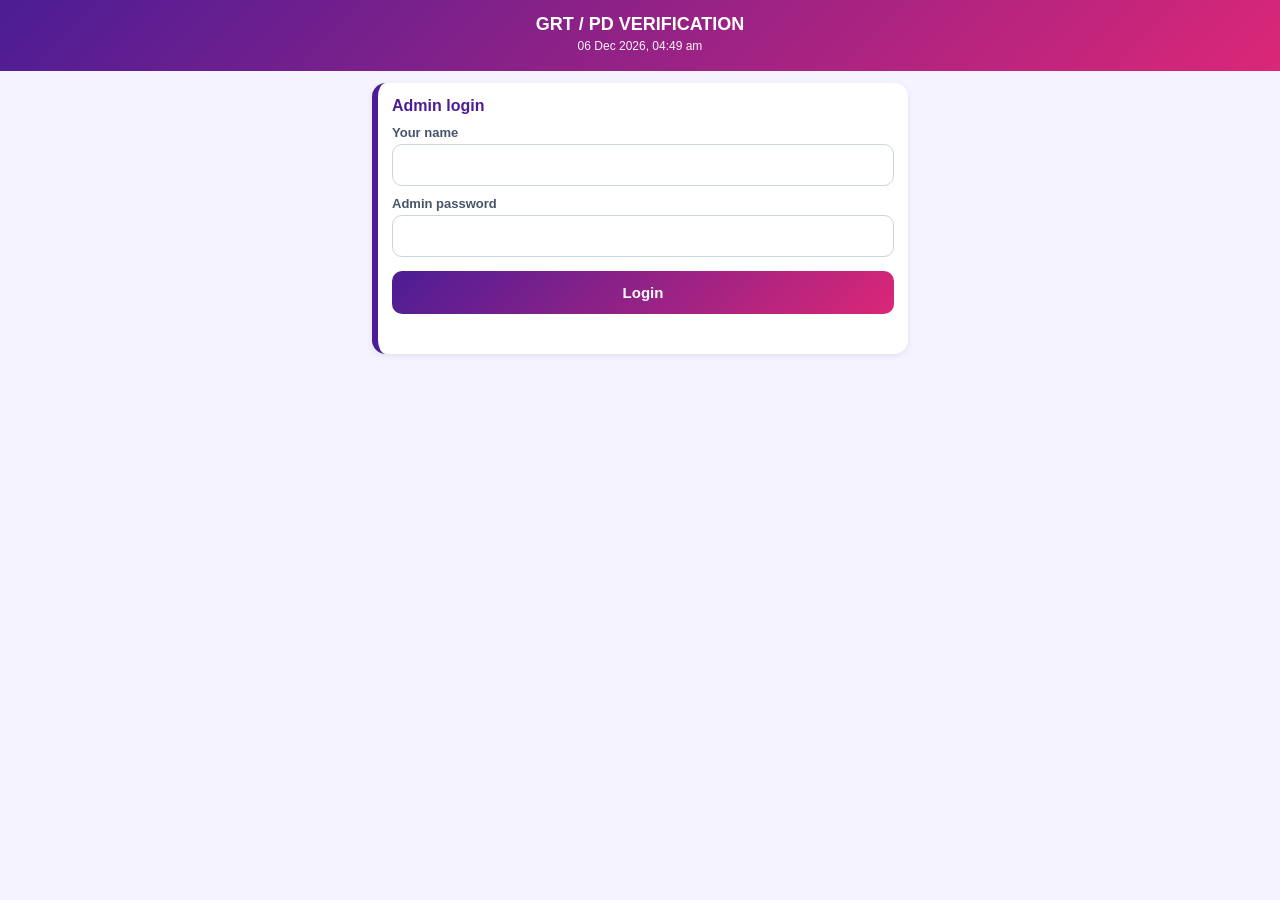
==== admin.html @ 238c1ebc "Create admin.html" ====
<!DOCTYPE html>
<html lang="en">
<head>
<meta charset="UTF-8">
<meta name="viewport" content="width=device-width, initial-scale=1.0">
<meta name="theme-color" content="#4c1d95">
<title>GRT PD Verification</title>
<style>
  * { box-sizing: border-box; margin: 0; padding: 0; }
  body { font-family: Arial, Helvetica, sans-serif; background: #f5f3ff; color: #1e1b4b; }
  header { background: linear-gradient(135deg, #4c1d95, #db2777); color: #fff; padding: 14px; text-align: center; }
  header h1 { font-size: 18px; }
  #clock, #who { font-size: 12px; margin-top: 4px; opacity: 0.95; }
  .wrap { max-width: 560px; margin: 0 auto; padding: 12px; }
  .card { background: #fff; border-radius: 14px; padding: 14px; margin-bottom: 12px; box-shadow: 0 2px 6px rgba(0,0,0,0.08); border-left: 6px solid #db2777; }
  .card.Pending { border-left-color: #f59e0b; }
  .card.Verified { border-left-color: #2563eb; }
  .card.Completed { border-left-color: #16a34a; }
  label { display: block; font-size: 13px; font-weight: bold; color: #475569; margin: 10px 0 4px; }
  input { width: 100%; font-size: 16px; padding: 11px; border: 1px solid #cbd5e1; border-radius: 10px; }
  .btn { padding: 13px 8px; border: none; border-radius: 10px; font-weight: bold; font-size: 15px; color: #fff; background: linear-gradient(135deg, #4c1d95, #db2777); font-family: Arial, sans-serif; }
  .btn.full { width: 100%; margin-top: 14px; }
  .msg { font-size: 13px; color: #b91c1c; margin-top: 10px; min-height: 16px; }
  .stats { display: grid; grid-template-columns: repeat(4, 1fr); gap: 8px; margin-bottom: 12px; }
  .stat { border-radius: 12px; padding: 10px 4px; text-align: center; color: #fff; }
  .stat .n { font-size: 22px; font-weight: bold; }
  .stat .l { font-size: 11px; }
  .filters { display: flex; gap: 6px; flex-wrap: wrap; margin-bottom: 12px; }
  .filters button { flex: 1; padding: 9px 4px; border: none; border-radius: 999px; background: #fff; color: #4c1d95; font-weight: bold; font-size: 13px; box-shadow: 0 1px 3px rgba(0,0,0,0.12); font-family: Arial, sans-serif; }
  .filters button.on { background: linear-gradient(135deg, #4c1d95, #db2777); color: #fff; }
  .top { display: flex; justify-content: space-between; align-items: center; gap: 6px; flex-wrap: wrap; }
  .name { font-size: 17px; font-weight: bold; }
  .pill { font-size: 11px; padding: 3px 9px; border-radius: 999px; color: #fff; font-weight: bold; }
  .pill.Pending { background: #f59e0b; }
  .pill.Verified { background: #2563eb; }
  .pill.Completed { background: #16a34a; }
  .badge { font-size: 11px; padding: 3px 9px; border-radius: 999px; color: #fff; font-weight: bold; }
  .badge.GRT { background: #16a34a; }
  .badge.PD { background: #2563eb; }
  .small { font-size: 13px; color: #475569; margin-top: 6px; line-height: 1.6; }
  .small a { color: #2563eb; font-weight: bold; }
  .btns { display: grid; grid-template-columns: 1fr 1fr 1fr 1fr; gap: 6px; margin-top: 10px; }
  .btns button { padding: 9px 2px; border: none; border-radius: 8px; font-weight: bold; font-size: 11px; background: #ede9fe; color: #4c1d95; font-family: Arial, sans-serif; }
  .btns button.cur { background: #4c1d95; color: #fff; }
  .btns button.details { background: #fce7f3; color: #9d174d; }
  .det { margin-top: 10px; border-top: 1px dashed #ddd; padding-top: 8px; }
  .det div { display: flex; justify-content: space-between; gap: 8px; padding: 5px 0; border-bottom: 1px dotted #eee; font-size: 13px; }
  .det div span:first-child { color: #64748b; }
  .det div span:last-child { font-weight: bold; text-align: right; }
  @media (max-width: 380px) { .stats { grid-template-columns: 1fr 1fr; } }
</style>
</head>
<body>

<header>
  <h1>GRT / PD VERIFICATION</h1>
  <div id="clock"></div>
  <div id="who"></div>
</header>

<div class="wrap" id="loginView">
  <div class="card" style="border-left-color:#4c1d95">
    <h2 style="font-size:16px;color:#4c1d95">Admin login</h2>
    <label>Your name</label>
    <input id="aName" type="text">
    <label>Admin password</label>
    <input id="aPass" type="password">
    <button class="btn full" onclick="login()">Login</button>
    <div id="aMsg" class="msg"></div>
  </div>
</div>

<div class="wrap" id="appView" style="display:none">
  <div class="stats" id="stats"></div>
  <div class="filters" id="filters"></div>
  <div id="list"></div>
</div>

<script>
  // Same web app URL as in index.html
  const SYNC_URL = "PASTE_WEB_APP_URL_HERE";

  const LABELS = {
    ro: "Relationship Officer", product: "Product", cname: "Client name", center: "Center No",
    cycle: "Cycle", consent: "Consent letter", arrear: "Existing arrear", closing: "IGL closing amount",
    place: "Correct place", mobile: "Client mobile", avail: "Available time", house: "House type",
    verify: "How to verify", vintage: "House vintage", income: "Income verification",
    leader: "Centre leader", leaderPhone: "Leader phone"
  };

  let adminKey = "", adminName = "", records = [], filter = "All";
  const $ = id => document.getElementById(id);

  function esc(s) {
    return String(s).replace(/[&<>"']/g, c => ({ "&": "&amp;", "<": "&lt;", ">": "&gt;", '"': "&quot;", "'": "&#39;" }[c]));
  }

  function clock() {
    $("clock").textContent = new Date().toLocaleString("en-IN",
      { day: "2-digit", month: "short", year: "numeric", hour: "2-digit", minute: "2-digit" });
  }
  clock();
  setInterval(clock, 30000);

  async function loadRecords() {
    if (SYNC_URL.startsWith("PASTE")) throw new Error("Set SYNC_URL in admin.html first.");
    const res = await (await fetch(SYNC_URL + "?action=list&key=" + encodeURIComponent(adminKey))).json();
    if (!res.ok) throw new Error(res.error);
    records = res.records;
  }

  async function login() {
    adminKey = $("aPass").value;
    adminName = $("aName").value.trim();
    if (!adminName || !adminKey) { $("aMsg").textContent = "Enter your name and password."; return; }
    try {
      await loadRecords();
      $("loginView").style.display = "none";
      $("appView").style.display = "block";
      $("who").textContent = "Admin: " + adminName;
      render();
    } catch (e) {
      $("aMsg").textContent = "Could not login: " + e.message;
    }
  }

  async function refresh() {
    try { await loadRecords(); render(); }
    catch (e) { alert("Refresh failed: " + e.message); }
  }

  function setFilter(f) { filter = f; render(); }

  function render() {
    const c = { Pending: 0, Verified: 0, Completed: 0 };
    records.forEach(r => { const s = r.Status || "Pending"; c[s] = (c[s] || 0) + 1; });

    $("stats").innerHTML = `
      <div class="stat" style="background:#4c1d95"><div class="n">${records.length}</div><div class="l">Total</div></div>
      <div class="stat" style="background:#f59e0b"><div class="n">${c.Pending}</div><div class="l">Pending</div></div>
      <div class="stat" style="background:#2563eb"><div class="n">${c.Verified}</div><div class="l">Verified</div></div>
      <div class="stat" style="background:#16a34a"><div class="n">${c.Completed}</div><div class="l">Completed</div></div>`;

    $("filters").innerHTML =
      ["All", "Pending", "Verified", "Completed"].map(f =>
        `<button class="${f === filter ? "on" : ""}" onclick="setFilter('${f}')">${f}</button>`).join("") +
      `<button onclick="refresh()">Refresh</button>`;

    const list = records.filter(r => filter === "All" || (r.Status || "Pending") === filter);
    $("list").innerHTML = list.length ? list.map(card).join("") : `<div class="card">No records.</div>`;
  }

  function card(r) {
    const rec = r.Data || {};
    const d = rec.data || {};
    const st = r.Status || "Pending";
    const id = String(r.ID);
    const type = rec.type || "";
    const ro = rec.ro || d.ro || "-";

    const btn = s => `<button class="${s === st ? "cur" : ""}" onclick="setStatus('${id}','${s}')">${s}</button>`;

    const rows = Object.keys(LABELS).map(k =>
      `<div><span>${LABELS[k]}</span><span>${esc(d[k] || "-")}</span></div>`).join("");

    const mobile = d.mobile
      ? `<a href="tel:${esc(d.mobile)}">${esc(d.mobile)}</a>` : "-";

    return `
      <div class="card ${st}">
        <div class="top">
          <span class="name">${esc(d.cname || "-")}</span>
          <span><span class="badge ${esc(type)}">${esc(type)}</span> <span class="pill ${st}">${st}</span></span>
        </div>
        <div class="small">
          Mobile: ${mobile}<br>
          RO: ${esc(ro)} &nbsp;|&nbsp; Center: ${esc(d.center || "-")}<br>
          Branch: ${esc(rec.branch || "-")} &nbsp;|&nbsp; ${esc(rec.date || "")} ${esc(rec.time || "")}
        </div>
        <div class="btns">
          ${btn("Pending")}${btn("Verified")}${btn("Completed")}
          <button class="details" onclick="toggle('${id}')">Files</button>
        </div>
        <div class="det" id="det-${id}" style="display:none">
          ${rows}
          <div><span>Last changed</span><span>${esc((r["Changed by"] || "-") + " " + (r["Changed at"] || ""))}</span></div>
        </div>
      </div>`;
  }

  function toggle(id) {
    const el = $("det-" + id);
    el.style.display = el.style.display === "none" ? "block" : "none";
  }

  async function setStatus(id, status) {
    try {
      const res = await (await fetch(SYNC_URL, {
        method: "POST",
        headers: { "Content-Type": "text/plain;charset=utf-8" },
        body: JSON.stringify({ action: "status", key: adminKey, id: id, status: status, by: adminName })
      })).json();
      if (!res.ok) throw new Error(res.error);
      const rec = records.find(x => String(x.ID) === id);
      if (rec) { rec.Status = status; rec["Changed by"] = adminName; rec["Changed at"] = new Date().toLocaleString("en-IN"); }
      render();
    } catch (e) {
      alert("Could not update: " + e.message);
    }
  }
</script>
</body>
</html
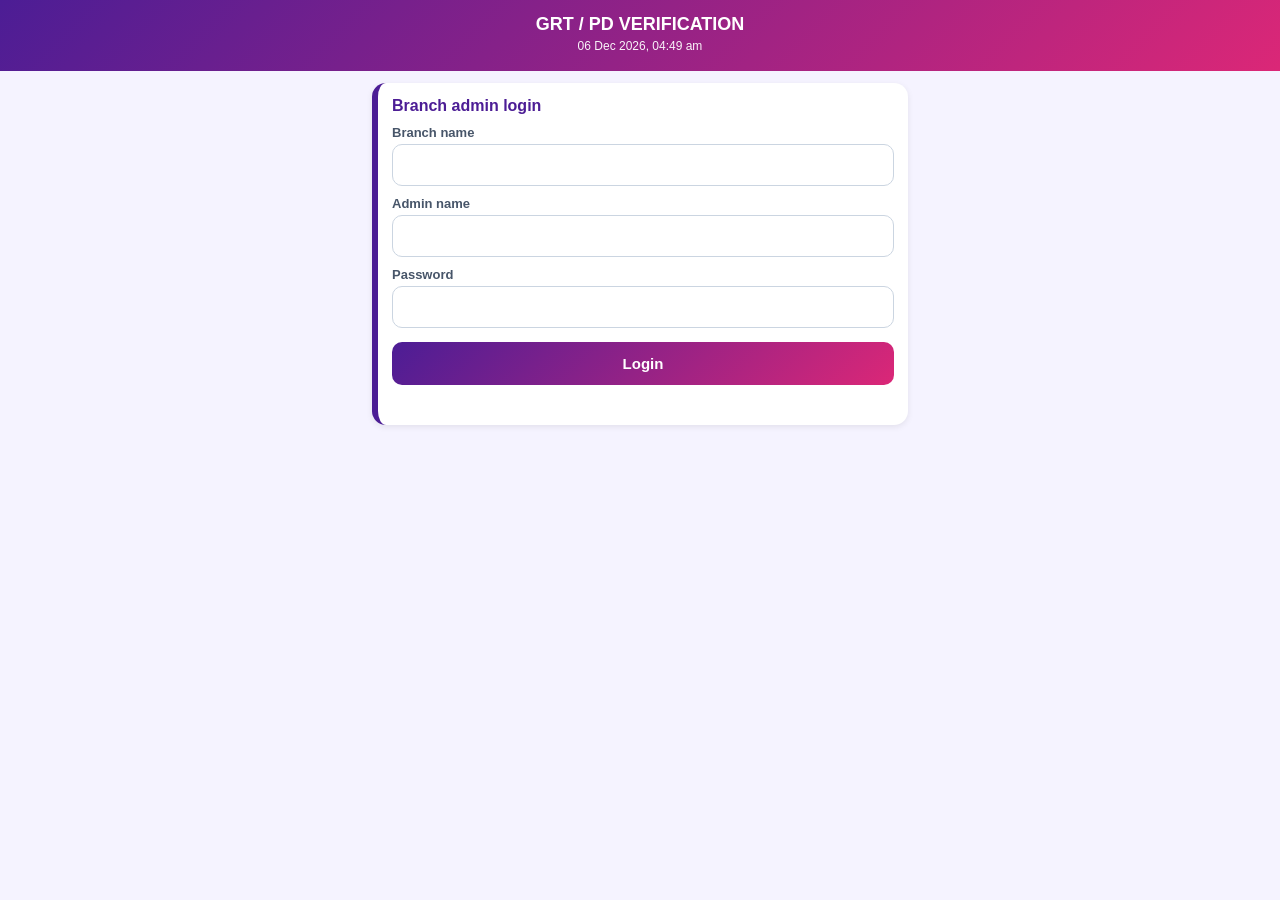
==== commit e1136e06: "Update admin.html" ====
--- a/admin.html
+++ b/admin.html
@@ -16,11 +16,17 @@
   .card.Pending { border-left-color: #f59e0b; }
   .card.Verified { border-left-color: #2563eb; }
   .card.Completed { border-left-color: #16a34a; }
+  .card.plain { border-left-color: #4c1d95; }
+  .card h2 { font-size: 16px; color: #4c1d95; margin-bottom: 8px; }
   label { display: block; font-size: 13px; font-weight: bold; color: #475569; margin: 10px 0 4px; }
   input { width: 100%; font-size: 16px; padding: 11px; border: 1px solid #cbd5e1; border-radius: 10px; }
   .btn { padding: 13px 8px; border: none; border-radius: 10px; font-weight: bold; font-size: 15px; color: #fff; background: linear-gradient(135deg, #4c1d95, #db2777); font-family: Arial, sans-serif; }
   .btn.full { width: 100%; margin-top: 14px; }
   .msg { font-size: 13px; color: #b91c1c; margin-top: 10px; min-height: 16px; }
+  .msg.ok { color: #15803d; }
+  .tabs { display: flex; gap: 6px; margin-bottom: 12px; }
+  .tabs button { flex: 1; padding: 10px 4px; border: none; border-radius: 999px; background: #fff; color: #4c1d95; font-weight: bold; font-size: 13px; box-shadow: 0 1px 3px rgba(0,0,0,0.12); font-family: Arial, sans-serif; }
+  .tabs button.on { background: linear-gradient(135deg, #4c1d95, #db2777); color: #fff; }
   .stats { display: grid; grid-template-columns: repeat(4, 1fr); gap: 8px; margin-bottom: 12px; }
   .stat { border-radius: 12px; padding: 10px 4px; text-align: center; color: #fff; }
   .stat .n { font-size: 22px; font-weight: bold; }
@@ -42,11 +48,12 @@
   .btns { display: grid; grid-template-columns: 1fr 1fr 1fr 1fr; gap: 6px; margin-top: 10px; }
   .btns button { padding: 9px 2px; border: none; border-radius: 8px; font-weight: bold; font-size: 11px; background: #ede9fe; color: #4c1d95; font-family: Arial, sans-serif; }
   .btns button.cur { background: #4c1d95; color: #fff; }
-  .btns button.details { background: #fce7f3; color: #9d174d; }
+  .btns button.files { background: #fce7f3; color: #9d174d; }
   .det { margin-top: 10px; border-top: 1px dashed #ddd; padding-top: 8px; }
   .det div { display: flex; justify-content: space-between; gap: 8px; padding: 5px 0; border-bottom: 1px dotted #eee; font-size: 13px; }
   .det div span:first-child { color: #64748b; }
   .det div span:last-child { font-weight: bold; text-align: right; }
+  .staff { padding: 8px 0; border-bottom: 1px dashed #e9d5ff; font-size: 15px; font-weight: bold; }
   @media (max-width: 380px) { .stats { grid-template-columns: 1fr 1fr; } }
 </style>
 </head>
@@ -58,27 +65,41 @@
   <div id="who"></div>
 </header>
 
+<!-- LOGIN -->
 <div class="wrap" id="loginView">
-  <div class="card" style="border-left-color:#4c1d95">
-    <h2 style="font-size:16px;color:#4c1d95">Admin login</h2>
-    <label>Your name</label>
+  <div class="card plain">
+    <h2>Branch admin login</h2>
+    <label>Branch name</label>
+    <input id="aBranch" type="text">
+    <label>Admin name</label>
     <input id="aName" type="text">
-    <label>Admin password</label>
+    <label>Password</label>
     <input id="aPass" type="password">
     <button class="btn full" onclick="login()">Login</button>
     <div id="aMsg" class="msg"></div>
   </div>
 </div>
 
+<!-- APP -->
 <div class="wrap" id="appView" style="display:none">
-  <div class="stats" id="stats"></div>
-  <div class="filters" id="filters"></div>
-  <div id="list"></div>
+  <div class="tabs">
+    <button id="tabRec" class="on" onclick="setTab('rec')">Records</button>
+    <button id="tabStaff" onclick="setTab('staff')">RO Staff</button>
+    <button onclick="location.reload()">Logout</button>
+  </div>
+
+  <div id="recView">
+    <div class="stats" id="stats"></div>
+    <div class="filters" id="filters"></div>
+    <div id="list"></div>
+  </div>
+
+  <div id="staffView" style="display:none"></div>
 </div>
 
 <script>
-  // Same web app URL as in index.html
-  const SYNC_URL = "PASTE_WEB_APP_URL_HERE";
+  // Only the web app URL goes here. No keys are stored in this page.
+  const SYNC_URL = "https://script.google.com/macros/s/AKfycbzqmIFTtcSparnOWYNaV5gEVErWukFISVKxNPpZ4hp9MgXPGIdAULoU-jVgGtqrGFUy/exec";
 
   const LABELS = {
     ro: "Relationship Officer", product: "Product", cname: "Client name", center: "Center No",
@@ -88,7 +109,7 @@
     leader: "Centre leader", leaderPhone: "Leader phone"
   };
 
-  let adminKey = "", adminName = "", records = [], filter = "All";
+  let token = "", me = null, records = [], staffList = [], filter = "All", tab = "rec";
   const $ = id => document.getElementById(id);
 
   function esc(s) {
@@ -102,36 +123,75 @@
   clock();
   setInterval(clock, 30000);
 
-  async function loadRecords() {
+  // Server calls
+  async function post(payload) {
     if (SYNC_URL.startsWith("PASTE")) throw new Error("Set SYNC_URL in admin.html first.");
-    const res = await (await fetch(SYNC_URL + "?action=list&key=" + encodeURIComponent(adminKey))).json();
-    if (!res.ok) throw new Error(res.error);
-    records = res.records;
-  }
-
+    const res = await fetch(SYNC_URL, {
+      method: "POST",
+      headers: { "Content-Type": "text/plain;charset=utf-8" },
+      body: JSON.stringify(payload)
+    });
+    return res.json();
+  }
+  async function get(params) {
+    const q = Object.entries(params).map(([k, v]) => k + "=" + encodeURIComponent(v)).join("&");
+    return (await fetch(SYNC_URL + "?" + q)).json();
+  }
+
+  // Login
   async function login() {
-    adminKey = $("aPass").value;
-    adminName = $("aName").value.trim();
-    if (!adminName || !adminKey) { $("aMsg").textContent = "Enter your name and password."; return; }
+    const branch = $("aBranch").value.trim();
+    const staff = $("aName").value.trim();
+    const password = $("aPass").value;
+    $("aMsg").className = "msg";
+    if (!branch || !staff || !password) { $("aMsg").textContent = "Fill in all fields."; return; }
     try {
-      await loadRecords();
+      const res = await post({ action: "login", branch: branch, staff: staff, password: password });
+      if (!res.ok) { $("aMsg").textContent = res.error; return; }
+      if (res.role !== "ADMIN") { $("aMsg").textContent = "This login is not a branch admin account."; return; }
+      token = res.token;
+      me = res;
+      await loadAll();
       $("loginView").style.display = "none";
       $("appView").style.display = "block";
-      $("who").textContent = "Admin: " + adminName;
-      render();
+      $("who").textContent = "Branch: " + me.branch + "  |  Admin: " + me.staff;
+      setTab("rec");
     } catch (e) {
-      $("aMsg").textContent = "Could not login: " + e.message;
+      $("aMsg").textContent = e.message || "Could not connect. Check internet.";
     }
   }
 
+  async function loadAll() {
+    const r = await get({ action: "list", token: token });
+    if (!r.ok) throw new Error(r.error);
+    records = r.records;
+    const s = await get({ action: "staff", token: token });
+    if (!s.ok) throw new Error(s.error);
+    staffList = s.staff;
+  }
+
   async function refresh() {
-    try { await loadRecords(); render(); }
+    try { await loadAll(); render(); }
     catch (e) { alert("Refresh failed: " + e.message); }
   }
 
-  function setFilter(f) { filter = f; render(); }
+  function setTab(name) {
+    tab = name;
+    $("tabRec").classList.toggle("on", name === "rec");
+    $("tabStaff").classList.toggle("on", name === "staff");
+    $("recView").style.display = name === "rec" ? "block" : "none";
+    $("staffView").style.display = name === "staff" ? "block" : "none";
+    if (name === "rec") renderRecords(); else renderStaff();
+  }
 
   function render() {
+    if (tab === "rec") renderRecords(); else renderStaff();
+  }
+
+  // ---------- RECORDS ----------
+  function setFilter(f) { filter = f; renderRecords(); }
+
+  function renderRecords() {
     const c = { Pending: 0, Verified: 0, Completed: 0 };
     records.forEach(r => { const s = r.Status || "Pending"; c[s] = (c[s] || 0) + 1; });
 
@@ -147,7 +207,7 @@
       `<button onclick="refresh()">Refresh</button>`;
 
     const list = records.filter(r => filter === "All" || (r.Status || "Pending") === filter);
-    $("list").innerHTML = list.length ? list.map(card).join("") : `<div class="card">No records.</div>`;
+    $("list").innerHTML = list.length ? list.map(card).join("") : `<div class="card plain">No records.</div>`;
   }
 
   function card(r) {
@@ -155,16 +215,15 @@
     const d = rec.data || {};
     const st = r.Status || "Pending";
     const id = String(r.ID);
-    const type = rec.type || "";
-    const ro = rec.ro || d.ro || "-";
+    const type = rec.type || r.Type || "";
+    const ro = rec.ro || d.ro || r.Staff || "-";
 
     const btn = s => `<button class="${s === st ? "cur" : ""}" onclick="setStatus('${id}','${s}')">${s}</button>`;
 
     const rows = Object.keys(LABELS).map(k =>
       `<div><span>${LABELS[k]}</span><span>${esc(d[k] || "-")}</span></div>`).join("");
 
-    const mobile = d.mobile
-      ? `<a href="tel:${esc(d.mobile)}">${esc(d.mobile)}</a>` : "-";
+    const mobile = d.mobile ? `<a href="tel:${esc(d.mobile)}">${esc(d.mobile)}</a>` : "-";
 
     return `
       <div class="card ${st}">
@@ -175,11 +234,11 @@
         <div class="small">
           Mobile: ${mobile}<br>
           RO: ${esc(ro)} &nbsp;|&nbsp; Center: ${esc(d.center || "-")}<br>
-          Branch: ${esc(rec.branch || "-")} &nbsp;|&nbsp; ${esc(rec.date || "")} ${esc(rec.time || "")}
+          ${esc(rec.date || "")} ${esc(rec.time || "")}
         </div>
         <div class="btns">
           ${btn("Pending")}${btn("Verified")}${btn("Completed")}
-          <button class="details" onclick="toggle('${id}')">Files</button>
+          <button class="files" onclick="toggle('${id}')">Files</button>
         </div>
         <div class="det" id="det-${id}" style="display:none">
           ${rows}
@@ -195,19 +254,81 @@
 
   async function setStatus(id, status) {
     try {
-      const res = await (await fetch(SYNC_URL, {
-        method: "POST",
-        headers: { "Content-Type": "text/plain;charset=utf-8" },
-        body: JSON.stringify({ action: "status", key: adminKey, id: id, status: status, by: adminName })
-      })).json();
+      const res = await get({ action: "status", token: token, id: id, status: status });
       if (!res.ok) throw new Error(res.error);
       const rec = records.find(x => String(x.ID) === id);
-      if (rec) { rec.Status = status; rec["Changed by"] = adminName; rec["Changed at"] = new Date().toLocaleString("en-IN"); }
-      render();
+      if (rec) {
+        rec.Status = status;
+        rec["Changed by"] = me.staff;
+        rec["Changed at"] = new Date().toLocaleString("en-IN");
+      }
+      renderRecords();
     } catch (e) {
       alert("Could not update: " + e.message);
     }
   }
+
+  // ---------- RO STAFF ----------
+  function renderStaff() {
+    const names = staffList.length
+      ? staffList.map(s => `<div class="staff">${esc(s.staff)}</div>`).join("")
+      : `<p style="font-size:14px;color:#475569">No RO staff yet.</p>`;
+
+    $("staffView").innerHTML = `
+      <div class="card plain">
+        <h2>RO staff in ${esc(me.branch)}</h2>
+        ${names}
+      </div>
+      <div class="card plain">
+        <h2>Add RO staff</h2>
+        <label>Staff name</label>
+        <input id="nStaff" type="text">
+        <label>Password (at least 6 characters)</label>
+        <input id="nPass" type="password">
+        <button class="btn full" onclick="addStaff()">Add staff</button>
+        <div id="sMsg" class="msg"></div>
+      </div>
+      <div class="card plain">
+        <h2>Reset RO password</h2>
+        <label>Staff name</label>
+        <input id="rStaff" type="text" list="staffNames">
+        <datalist id="staffNames">${staffList.map(s => `<option value="${esc(s.staff)}">`).join("")}</datalist>
+        <label>New password (at least 6 characters)</label>
+        <input id="rPass" type="password">
+        <button class="btn full" onclick="resetStaff()">Reset password</button>
+        <div id="rMsg" class="msg"></div>
+      </div>`;
+  }
+
+  async function addStaff() {
+    const staff = $("nStaff").value.trim();
+    const password = $("nPass").value;
+    try {
+      const res = await post({ action: "adduser", token: token, staff: staff, password: password });
+      if (!res.ok) throw new Error(res.error);
+      await loadAll();
+      renderStaff();
+      $("sMsg").className = "msg ok";
+      $("sMsg").textContent = "Added " + staff + ". Share the staff name and password with them.";
+    } catch (e) {
+      $("sMsg").className = "msg";
+      $("sMsg").textContent = e.message;
+    }
+  }
+
+  async function resetStaff() {
+    const staff = $("rStaff").value.trim();
+    const password = $("rPass").value;
+    try {
+      const res = await post({ action: "resetpass", token: token, staff: staff, password: password });
+      if (!res.ok) throw new Error(res.error);
+      $("rMsg").className = "msg ok";
+      $("rMsg").textContent = "Password reset for " + staff + ".";
+    } catch (e) {
+      $("rMsg").className = "msg";
+      $("rMsg").textContent = e.message;
+    }
+  }
 </script>
 </body>
-</html
+</html>
